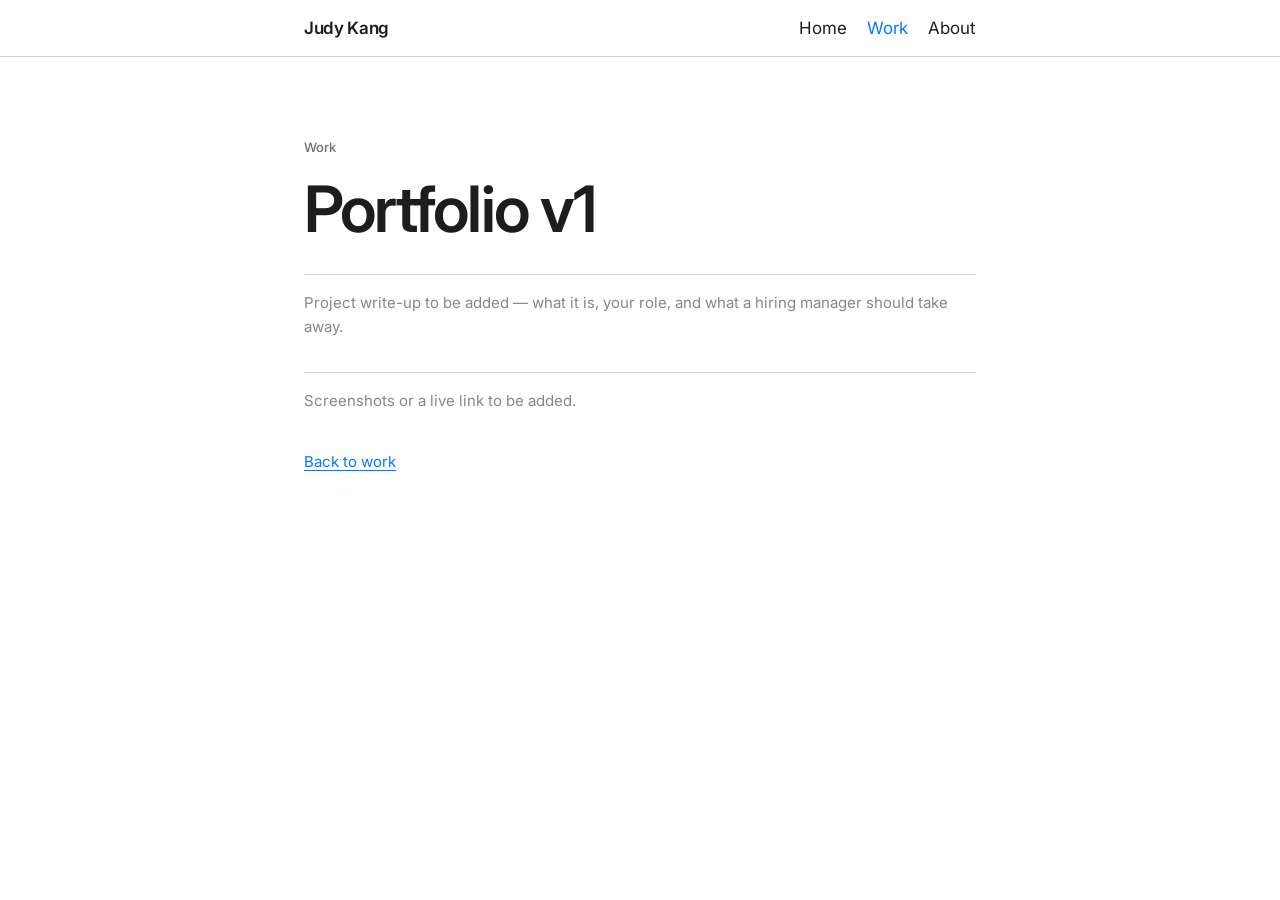
==== projects/portfolio-v1.html @ 1cd57c72 "Replace the desktop chrome with a quiet editorial portfolio Drop windows, dock, and interact.js for " ====
<!DOCTYPE html>
<html lang="en">
<head>
  <meta charset="UTF-8">
  <meta name="viewport" content="width=device-width, initial-scale=1.0">
  <meta name="description" content="Portfolio v1 — a project by Judy Kang. Write-up to be added.">
  <title>Portfolio v1 — Judy Kang</title>
  <link rel="icon" href="data:image/svg+xml,<svg xmlns='http://www.w3.org/2000/svg' viewBox='0 0 100 100'><text y='.82em' font-size='88' font-family='system-ui,sans-serif'>J</text></svg>">
  <link rel="preconnect" href="https://fonts.googleapis.com">
  <link rel="preconnect" href="https://fonts.gstatic.com" crossorigin>
  <link href="https://fonts.googleapis.com/css2?family=Inter:wght@400;500;600&display=swap" rel="stylesheet">
  <link rel="stylesheet" href="../style.css">
</head>
<body>
  <a class="skip-link" href="#main">Skip to content</a>

  <header class="site-header">
    <div class="site-header-inner">
      <a class="site-logo" href="../index.html#home">Judy Kang</a>
      <nav class="site-nav" aria-label="Primary">
        <a href="../index.html#home">Home</a>
        <a href="../index.html#work" aria-current="page">Work</a>
        <a href="../index.html#about">About</a>
      </nav>
    </div>
  </header>

  <main id="main" class="project-page">
    <p class="kicker"><a href="../index.html#work">Work</a></p>
    <h1>Portfolio v1</h1>
    <p class="empty-slot">Project write-up to be added — what it is, your role, and what a hiring manager should take away.</p>
    <p class="empty-slot">Screenshots or a live link to be added.</p>
    <p><a class="back-link" href="../index.html#work">Back to work</a></p>
  </main>
</body>
</html>
---- style.css ----
:root {
  --bg: #ffffff;
  --ink: #1d1d1f;
  --muted: #6e6e73;
  --line: #d2d2d7;
  --accent: #007aff;
  --slot: #86868b;
  --page: 42rem;
  --header-height: 3.5rem;
}

*,
*::before,
*::after {
  box-sizing: border-box;
}

html {
  scroll-behavior: smooth;
  scroll-padding-top: calc(var(--header-height) + 0.75rem);
}

body {
  margin: 0;
  min-height: 100vh;
  color: var(--ink);
  background: var(--bg);
  font-family: Inter, -apple-system, BlinkMacSystemFont, "Segoe UI", system-ui, sans-serif;
  font-size: 1.0625rem;
  line-height: 1.65;
  font-feature-settings: "ss01" 1, "kern" 1;
  -webkit-font-smoothing: antialiased;
}

img {
  max-width: 100%;
  height: auto;
}

a {
  color: var(--accent);
  text-decoration-thickness: 1px;
  text-underline-offset: 0.18em;
}

a:hover {
  text-decoration-thickness: 2px;
}

:focus-visible {
  outline: 2px solid var(--accent);
  outline-offset: 3px;
}

.skip-link {
  position: absolute;
  left: 1rem;
  top: 0;
  z-index: 20;
  padding: 0.5rem 0.75rem;
  background: var(--bg);
  color: var(--ink);
  transform: translateY(-150%);
}

.skip-link:focus {
  transform: translateY(0.75rem);
}

.site-header {
  position: sticky;
  top: 0;
  z-index: 10;
  background: rgba(255, 255, 255, 0.92);
  backdrop-filter: saturate(180%) blur(12px);
  border-bottom: 1px solid var(--line);
}

.site-header-inner,
.section,
.site-footer,
.project-page {
  width: min(var(--page), calc(100% - 2.5rem));
  margin-inline: auto;
}

.site-header-inner {
  display: flex;
  align-items: center;
  justify-content: space-between;
  gap: 1rem;
  min-height: var(--header-height);
}

.site-logo {
  color: var(--ink);
  font-weight: 600;
  letter-spacing: -0.02em;
  text-decoration: none;
}

.site-logo:hover {
  color: var(--accent);
  text-decoration: none;
}

.site-nav {
  display: flex;
  flex-wrap: wrap;
  gap: 0.25rem 1.25rem;
}

.site-nav a {
  color: var(--ink);
  text-decoration: none;
}

.site-nav a:hover,
.site-nav a[aria-current="page"] {
  color: var(--accent);
}

.section {
  padding: 4.5rem 0 0;
}

.section:last-of-type {
  padding-bottom: 4.5rem;
}

.hero {
  padding-top: 5.5rem;
}

.eyebrow {
  margin: 0 0 0.75rem;
  color: var(--muted);
  font-size: 0.8125rem;
  font-weight: 500;
  letter-spacing: 0.06em;
  text-transform: uppercase;
}

h1,
h2,
h3 {
  letter-spacing: -0.03em;
  line-height: 1.15;
}

h1 {
  margin: 0 0 1.25rem;
  font-size: clamp(2.5rem, 6vw, 4rem);
  font-weight: 600;
}

h2 {
  margin: 0 0 0.75rem;
  font-size: clamp(1.5rem, 3vw, 1.85rem);
  font-weight: 600;
}

h3 {
  margin: 0;
  font-size: 1.125rem;
  font-weight: 600;
}

.lede {
  margin: 0 0 2.75rem;
  max-width: 32rem;
  font-size: 1.25rem;
  line-height: 1.5;
}

.facts {
  display: grid;
  gap: 1.15rem 2rem;
  margin: 0;
}

.fact {
  display: grid;
  grid-template-columns: 7.5rem minmax(0, 1fr);
  gap: 1rem;
  padding-top: 1.15rem;
  border-top: 1px solid var(--line);
}

.fact dt {
  margin: 0;
  color: var(--muted);
  font-size: 0.8125rem;
  font-weight: 500;
}

.fact dd {
  margin: 0;
}

.section-intro {
  margin: 0 0 1.75rem;
  color: var(--muted);
}

.project-list {
  list-style: none;
  margin: 0;
  padding: 0;
}

.project-teaser {
  padding: 1.35rem 0;
  border-top: 1px solid var(--line);
}

.project-list li:last-child .project-teaser {
  border-bottom: 1px solid var(--line);
}

.project-teaser h3 a {
  color: var(--ink);
  text-decoration: none;
}

.project-teaser h3 a:hover {
  color: var(--accent);
}

.project-teaser h3 a::after {
  content: " →";
  color: var(--accent);
  font-weight: 500;
}

.empty-slot {
  margin: 0.4rem 0 0;
  color: var(--slot);
  font-size: 0.9375rem;
}

.experience {
  margin-top: 3rem;
}

.experience h3 {
  margin-bottom: 0.65rem;
}

.subhead {
  margin: 2rem 0 1rem;
  color: var(--muted);
  font-size: 0.8125rem;
  font-weight: 500;
  letter-spacing: 0.06em;
  text-transform: uppercase;
}

.faq {
  margin: 0;
}

.faq-item {
  padding: 1.15rem 0;
  border-top: 1px solid var(--line);
}

.faq-item:last-child {
  border-bottom: 1px solid var(--line);
}

.faq-item dt {
  margin: 0 0 0.35rem;
  font-weight: 600;
  letter-spacing: -0.02em;
}

.faq-item dd {
  margin: 0;
  color: var(--ink);
}

.contact-list {
  list-style: none;
  margin: 0;
  padding: 0;
}

.contact-list li {
  display: grid;
  grid-template-columns: 7.5rem minmax(0, 1fr);
  gap: 1rem;
  align-items: baseline;
  padding: 1rem 0;
  border-top: 1px solid var(--line);
}

.contact-list li:last-child {
  border-bottom: 1px solid var(--line);
}

.contact-label {
  color: var(--muted);
  font-size: 0.8125rem;
  font-weight: 500;
}

.contact-value {
  min-width: 0;
  overflow-wrap: anywhere;
}

.contact-value.empty-slot {
  margin: 0;
}

.contact-value .copy-btn {
  margin-left: 0.65rem;
}

.copy-btn {
  padding: 0.15rem 0.5rem;
  border: 1px solid var(--line);
  border-radius: 4px;
  background: var(--bg);
  color: var(--ink);
  font: inherit;
  font-size: 0.75rem;
  font-weight: 500;
  cursor: pointer;
}

.copy-btn:hover,
.copy-btn.copied {
  border-color: var(--accent);
  color: var(--accent);
}

.copy-status {
  min-height: 1.5em;
  margin: 0.75rem 0 0;
  color: var(--muted);
  font-size: 0.875rem;
}

.site-footer {
  padding: 2rem 0 3rem;
  color: var(--muted);
  font-size: 0.875rem;
}

.site-footer p {
  margin: 0;
  padding-top: 1.5rem;
  border-top: 1px solid var(--line);
}

.project-page {
  padding: 5rem 0 5rem;
}

.kicker {
  margin: 0 0 0.85rem;
  color: var(--muted);
  font-size: 0.8125rem;
  font-weight: 500;
}

.kicker a {
  color: inherit;
  text-decoration: none;
}

.kicker a:hover {
  color: var(--accent);
}

.project-page h1 {
  margin-bottom: 1.75rem;
}

.project-page .empty-slot {
  margin: 0 0 1rem;
  padding: 1rem 0;
  border-top: 1px solid var(--line);
}

.project-page .empty-slot:last-of-type {
  border-bottom: 1px solid var(--line);
  margin-bottom: 2rem;
}

.back-link {
  font-size: 0.9375rem;
}

@media (max-width: 640px) {
  .site-header-inner,
  .section,
  .site-footer,
  .project-page {
    width: min(var(--page), calc(100% - 2rem));
  }

  .hero {
    padding-top: 3.5rem;
  }

  .section {
    padding-top: 3.25rem;
  }

  .section:last-of-type,
  .project-page {
    padding-bottom: 3.25rem;
  }

  .fact,
  .contact-list li {
    grid-template-columns: 1fr;
    gap: 0.25rem;
  }

  .lede {
    font-size: 1.125rem;
  }
}

@media (prefers-reduced-motion: reduce) {
  html {
    scroll-behavior: auto;
  }
}
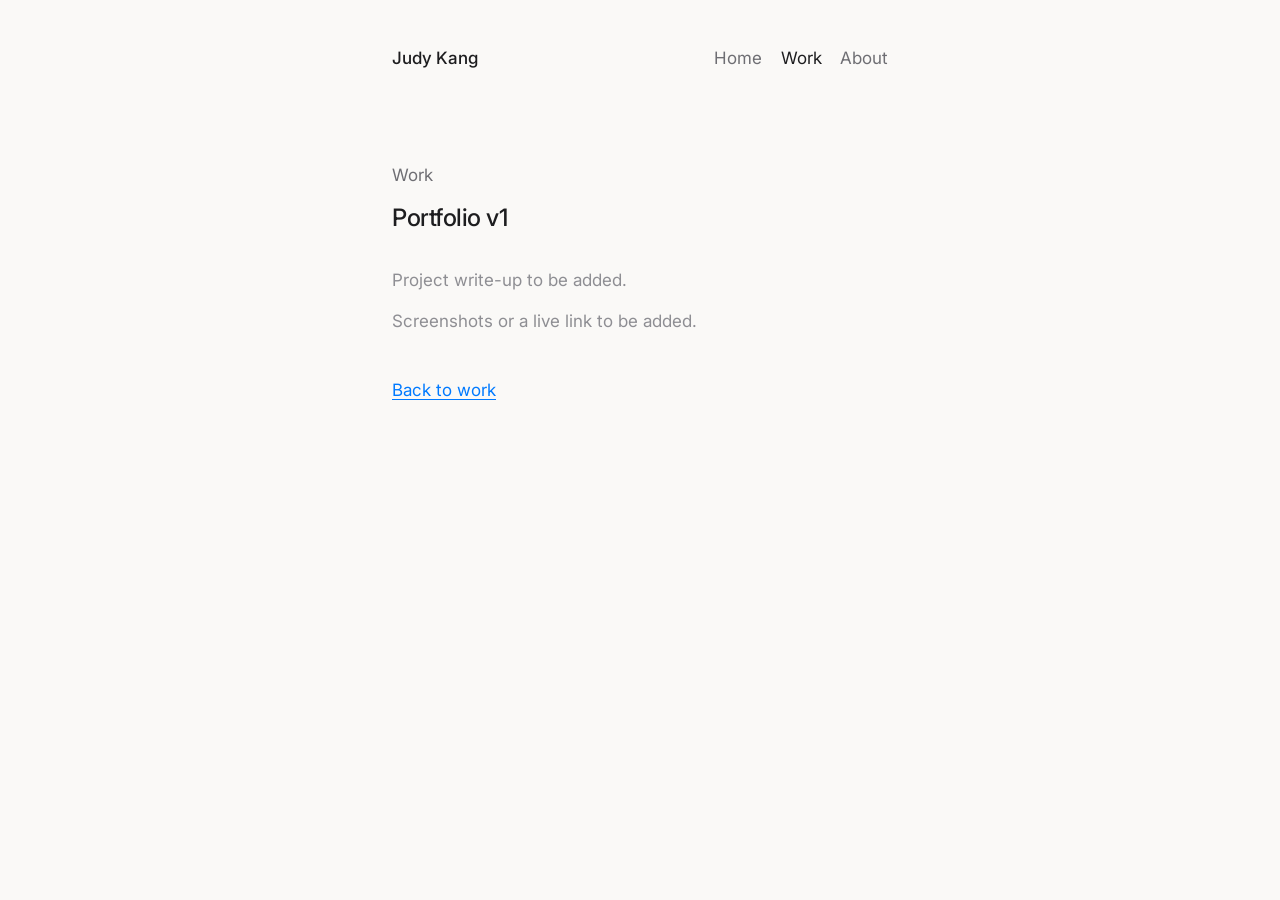
==== commit 9cc118e5: "Loosen the editorial page toward a quieter list More air, lighter type, no boxed fact table. Work is" ====
--- a/projects/portfolio-v1.html
+++ b/projects/portfolio-v1.html
@@ -8,29 +8,27 @@
   <link rel="icon" href="data:image/svg+xml,<svg xmlns='http://www.w3.org/2000/svg' viewBox='0 0 100 100'><text y='.82em' font-size='88' font-family='system-ui,sans-serif'>J</text></svg>">
   <link rel="preconnect" href="https://fonts.googleapis.com">
   <link rel="preconnect" href="https://fonts.gstatic.com" crossorigin>
-  <link href="https://fonts.googleapis.com/css2?family=Inter:wght@400;500;600&display=swap" rel="stylesheet">
+  <link href="https://fonts.googleapis.com/css2?family=Inter:wght@400;500&display=swap" rel="stylesheet">
   <link rel="stylesheet" href="../style.css">
 </head>
 <body>
   <a class="skip-link" href="#main">Skip to content</a>
 
   <header class="site-header">
-    <div class="site-header-inner">
-      <a class="site-logo" href="../index.html#home">Judy Kang</a>
-      <nav class="site-nav" aria-label="Primary">
-        <a href="../index.html#home">Home</a>
-        <a href="../index.html#work" aria-current="page">Work</a>
-        <a href="../index.html#about">About</a>
-      </nav>
-    </div>
+    <a class="site-logo" href="../index.html#home">Judy Kang</a>
+    <nav class="site-nav" aria-label="Primary">
+      <a href="../index.html#home">Home</a>
+      <a href="../index.html#work" aria-current="page">Work</a>
+      <a href="../index.html#about">About</a>
+    </nav>
   </header>
 
   <main id="main" class="project-page">
     <p class="kicker"><a href="../index.html#work">Work</a></p>
     <h1>Portfolio v1</h1>
-    <p class="empty-slot">Project write-up to be added — what it is, your role, and what a hiring manager should take away.</p>
+    <p class="empty-slot">Project write-up to be added.</p>
     <p class="empty-slot">Screenshots or a live link to be added.</p>
-    <p><a class="back-link" href="../index.html#work">Back to work</a></p>
+    <a class="back-link" href="../index.html#work">Back to work</a>
   </main>
 </body>
 </html>
--- a/style.css
+++ b/style.css
@@ -1,12 +1,10 @@
 :root {
-  --bg: #ffffff;
+  --bg: #faf9f7;
   --ink: #1d1d1f;
   --muted: #6e6e73;
-  --line: #d2d2d7;
   --accent: #007aff;
-  --slot: #86868b;
-  --page: 42rem;
-  --header-height: 3.5rem;
+  --slot: #8e8e93;
+  --page: 34rem;
 }
 
 *,
@@ -17,30 +15,26 @@
 
 html {
   scroll-behavior: smooth;
-  scroll-padding-top: calc(var(--header-height) + 0.75rem);
+  scroll-padding-top: 1.5rem;
 }
 
 body {
-  margin: 0;
-  min-height: 100vh;
+  margin: 0 auto;
+  max-width: var(--page);
+  padding: 2.75rem 1.5rem 6rem;
   color: var(--ink);
   background: var(--bg);
   font-family: Inter, -apple-system, BlinkMacSystemFont, "Segoe UI", system-ui, sans-serif;
   font-size: 1.0625rem;
-  line-height: 1.65;
-  font-feature-settings: "ss01" 1, "kern" 1;
+  font-weight: 400;
+  line-height: 1.7;
   -webkit-font-smoothing: antialiased;
 }
 
-img {
-  max-width: 100%;
-  height: auto;
-}
-
 a {
   color: var(--accent);
   text-decoration-thickness: 1px;
-  text-underline-offset: 0.18em;
+  text-underline-offset: 0.16em;
 }
 
 a:hover {
@@ -57,10 +51,10 @@
   left: 1rem;
   top: 0;
   z-index: 20;
-  padding: 0.5rem 0.75rem;
+  padding: 0.4rem 0.65rem;
   background: var(--bg);
   color: var(--ink);
-  transform: translateY(-150%);
+  transform: translateY(-160%);
 }
 
 .skip-link:focus {
@@ -68,361 +62,185 @@
 }
 
 .site-header {
-  position: sticky;
-  top: 0;
-  z-index: 10;
-  background: rgba(255, 255, 255, 0.92);
-  backdrop-filter: saturate(180%) blur(12px);
-  border-bottom: 1px solid var(--line);
-}
-
-.site-header-inner,
-.section,
-.site-footer,
-.project-page {
-  width: min(var(--page), calc(100% - 2.5rem));
-  margin-inline: auto;
-}
-
-.site-header-inner {
   display: flex;
-  align-items: center;
+  align-items: baseline;
   justify-content: space-between;
-  gap: 1rem;
-  min-height: var(--header-height);
+  gap: 1.25rem 2rem;
+  margin-bottom: 5.5rem;
 }
 
 .site-logo {
   color: var(--ink);
-  font-weight: 600;
-  letter-spacing: -0.02em;
+  font-weight: 500;
   text-decoration: none;
 }
 
 .site-logo:hover {
   color: var(--accent);
-  text-decoration: none;
 }
 
 .site-nav {
   display: flex;
   flex-wrap: wrap;
-  gap: 0.25rem 1.25rem;
+  gap: 0.15rem 1.15rem;
 }
 
 .site-nav a {
-  color: var(--ink);
+  color: var(--muted);
   text-decoration: none;
 }
 
 .site-nav a:hover,
 .site-nav a[aria-current="page"] {
-  color: var(--accent);
-}
-
-.section {
-  padding: 4.5rem 0 0;
-}
-
-.section:last-of-type {
-  padding-bottom: 4.5rem;
-}
-
-.hero {
-  padding-top: 5.5rem;
-}
-
-.eyebrow {
-  margin: 0 0 0.75rem;
-  color: var(--muted);
-  font-size: 0.8125rem;
+  color: var(--ink);
+}
+
+.section + .section {
+  margin-top: 5rem;
+}
+
+h1,
+h2 {
+  margin: 0 0 1rem;
+  font-size: 1.125rem;
   font-weight: 500;
-  letter-spacing: 0.06em;
-  text-transform: uppercase;
-}
-
-h1,
-h2,
-h3 {
-  letter-spacing: -0.03em;
-  line-height: 1.15;
+  letter-spacing: -0.02em;
+  line-height: 1.35;
 }
 
 h1 {
-  margin: 0 0 1.25rem;
-  font-size: clamp(2.5rem, 6vw, 4rem);
-  font-weight: 600;
-}
-
-h2 {
-  margin: 0 0 0.75rem;
-  font-size: clamp(1.5rem, 3vw, 1.85rem);
-  font-weight: 600;
-}
-
-h3 {
-  margin: 0;
-  font-size: 1.125rem;
-  font-weight: 600;
+  font-size: 1.5rem;
 }
 
 .lede {
-  margin: 0 0 2.75rem;
-  max-width: 32rem;
-  font-size: 1.25rem;
-  line-height: 1.5;
-}
-
-.facts {
-  display: grid;
-  gap: 1.15rem 2rem;
-  margin: 0;
-}
-
-.fact {
-  display: grid;
-  grid-template-columns: 7.5rem minmax(0, 1fr);
-  gap: 1rem;
-  padding-top: 1.15rem;
-  border-top: 1px solid var(--line);
-}
-
-.fact dt {
-  margin: 0;
-  color: var(--muted);
-  font-size: 0.8125rem;
-  font-weight: 500;
-}
-
-.fact dd {
-  margin: 0;
-}
-
-.section-intro {
-  margin: 0 0 1.75rem;
-  color: var(--muted);
+  margin: 0 0 2rem;
+  max-width: 28rem;
+}
+
+.bio-line {
+  margin: 0 0 0.35rem;
+  color: var(--muted);
+}
+
+.bio-line:last-child {
+  margin-bottom: 0;
 }
 
 .project-list {
   list-style: none;
-  margin: 0;
+  margin: 0 0 1.25rem;
   padding: 0;
 }
 
-.project-teaser {
-  padding: 1.35rem 0;
-  border-top: 1px solid var(--line);
-}
-
-.project-list li:last-child .project-teaser {
-  border-bottom: 1px solid var(--line);
-}
-
-.project-teaser h3 a {
-  color: var(--ink);
-  text-decoration: none;
-}
-
-.project-teaser h3 a:hover {
-  color: var(--accent);
-}
-
-.project-teaser h3 a::after {
-  content: " →";
-  color: var(--accent);
+.project-list li {
+  margin: 0;
+}
+
+.project-list a {
+  display: inline-block;
+  padding: 0.35rem 0;
+  color: var(--ink);
+  text-decoration: none;
+}
+
+.project-list a:hover {
+  color: var(--accent);
+  text-decoration: underline;
+}
+
+.empty-slot {
+  margin: 0;
+  color: var(--slot);
+}
+
+#experience {
+  margin-top: 3.25rem;
+}
+
+.faq {
+  margin: 0;
+}
+
+.faq > div + div {
+  margin-top: 1.75rem;
+}
+
+.faq dt {
+  margin: 0 0 0.35rem;
   font-weight: 500;
 }
 
-.empty-slot {
-  margin: 0.4rem 0 0;
-  color: var(--slot);
-  font-size: 0.9375rem;
-}
-
-.experience {
-  margin-top: 3rem;
-}
-
-.experience h3 {
-  margin-bottom: 0.65rem;
-}
-
-.subhead {
-  margin: 2rem 0 1rem;
-  color: var(--muted);
-  font-size: 0.8125rem;
-  font-weight: 500;
-  letter-spacing: 0.06em;
-  text-transform: uppercase;
-}
-
-.faq {
-  margin: 0;
-}
-
-.faq-item {
-  padding: 1.15rem 0;
-  border-top: 1px solid var(--line);
-}
-
-.faq-item:last-child {
-  border-bottom: 1px solid var(--line);
-}
-
-.faq-item dt {
-  margin: 0 0 0.35rem;
-  font-weight: 600;
-  letter-spacing: -0.02em;
-}
-
-.faq-item dd {
-  margin: 0;
-  color: var(--ink);
-}
-
-.contact-list {
-  list-style: none;
-  margin: 0;
+.faq dd {
+  margin: 0;
+  color: var(--muted);
+}
+
+#contact p {
+  margin: 0 0 0.45rem;
+}
+
+.copy-btn {
+  margin-left: 0.55rem;
   padding: 0;
-}
-
-.contact-list li {
-  display: grid;
-  grid-template-columns: 7.5rem minmax(0, 1fr);
-  gap: 1rem;
-  align-items: baseline;
-  padding: 1rem 0;
-  border-top: 1px solid var(--line);
-}
-
-.contact-list li:last-child {
-  border-bottom: 1px solid var(--line);
-}
-
-.contact-label {
-  color: var(--muted);
-  font-size: 0.8125rem;
-  font-weight: 500;
-}
-
-.contact-value {
-  min-width: 0;
-  overflow-wrap: anywhere;
-}
-
-.contact-value.empty-slot {
-  margin: 0;
-}
-
-.contact-value .copy-btn {
-  margin-left: 0.65rem;
-}
-
-.copy-btn {
-  padding: 0.15rem 0.5rem;
-  border: 1px solid var(--line);
-  border-radius: 4px;
-  background: var(--bg);
-  color: var(--ink);
+  border: 0;
+  background: none;
+  color: var(--muted);
   font: inherit;
-  font-size: 0.75rem;
-  font-weight: 500;
+  font-size: 0.875rem;
   cursor: pointer;
 }
 
 .copy-btn:hover,
 .copy-btn.copied {
-  border-color: var(--accent);
   color: var(--accent);
 }
 
 .copy-status {
-  min-height: 1.5em;
-  margin: 0.75rem 0 0;
-  color: var(--muted);
-  font-size: 0.875rem;
-}
-
-.site-footer {
-  padding: 2rem 0 3rem;
-  color: var(--muted);
-  font-size: 0.875rem;
-}
-
-.site-footer p {
-  margin: 0;
-  padding-top: 1.5rem;
-  border-top: 1px solid var(--line);
-}
-
-.project-page {
-  padding: 5rem 0 5rem;
-}
-
-.kicker {
-  margin: 0 0 0.85rem;
-  color: var(--muted);
-  font-size: 0.8125rem;
-  font-weight: 500;
-}
-
-.kicker a {
+  min-height: 1.4em;
+  margin-top: 0.75rem;
+  color: var(--muted);
+  font-size: 0.9rem;
+}
+
+.project-page .kicker {
+  margin: 0 0 0.75rem;
+  color: var(--muted);
+}
+
+.project-page .kicker a {
   color: inherit;
   text-decoration: none;
 }
 
-.kicker a:hover {
+.project-page .kicker a:hover {
   color: var(--accent);
 }
 
 .project-page h1 {
-  margin-bottom: 1.75rem;
-}
-
-.project-page .empty-slot {
-  margin: 0 0 1rem;
-  padding: 1rem 0;
-  border-top: 1px solid var(--line);
-}
-
-.project-page .empty-slot:last-of-type {
-  border-bottom: 1px solid var(--line);
+  font-size: 1.5rem;
   margin-bottom: 2rem;
 }
 
+.project-page .empty-slot + .empty-slot {
+  margin-top: 0.75rem;
+}
+
 .back-link {
-  font-size: 0.9375rem;
+  display: inline-block;
+  margin-top: 2.5rem;
 }
 
 @media (max-width: 640px) {
-  .site-header-inner,
-  .section,
-  .site-footer,
-  .project-page {
-    width: min(var(--page), calc(100% - 2rem));
-  }
-
-  .hero {
-    padding-top: 3.5rem;
-  }
-
-  .section {
-    padding-top: 3.25rem;
-  }
-
-  .section:last-of-type,
-  .project-page {
-    padding-bottom: 3.25rem;
-  }
-
-  .fact,
-  .contact-list li {
-    grid-template-columns: 1fr;
-    gap: 0.25rem;
-  }
-
-  .lede {
-    font-size: 1.125rem;
+  body {
+    padding: 1.75rem 1.25rem 4.5rem;
+  }
+
+  .site-header {
+    margin-bottom: 3.5rem;
+  }
+
+  .section + .section {
+    margin-top: 3.5rem;
   }
 }
 
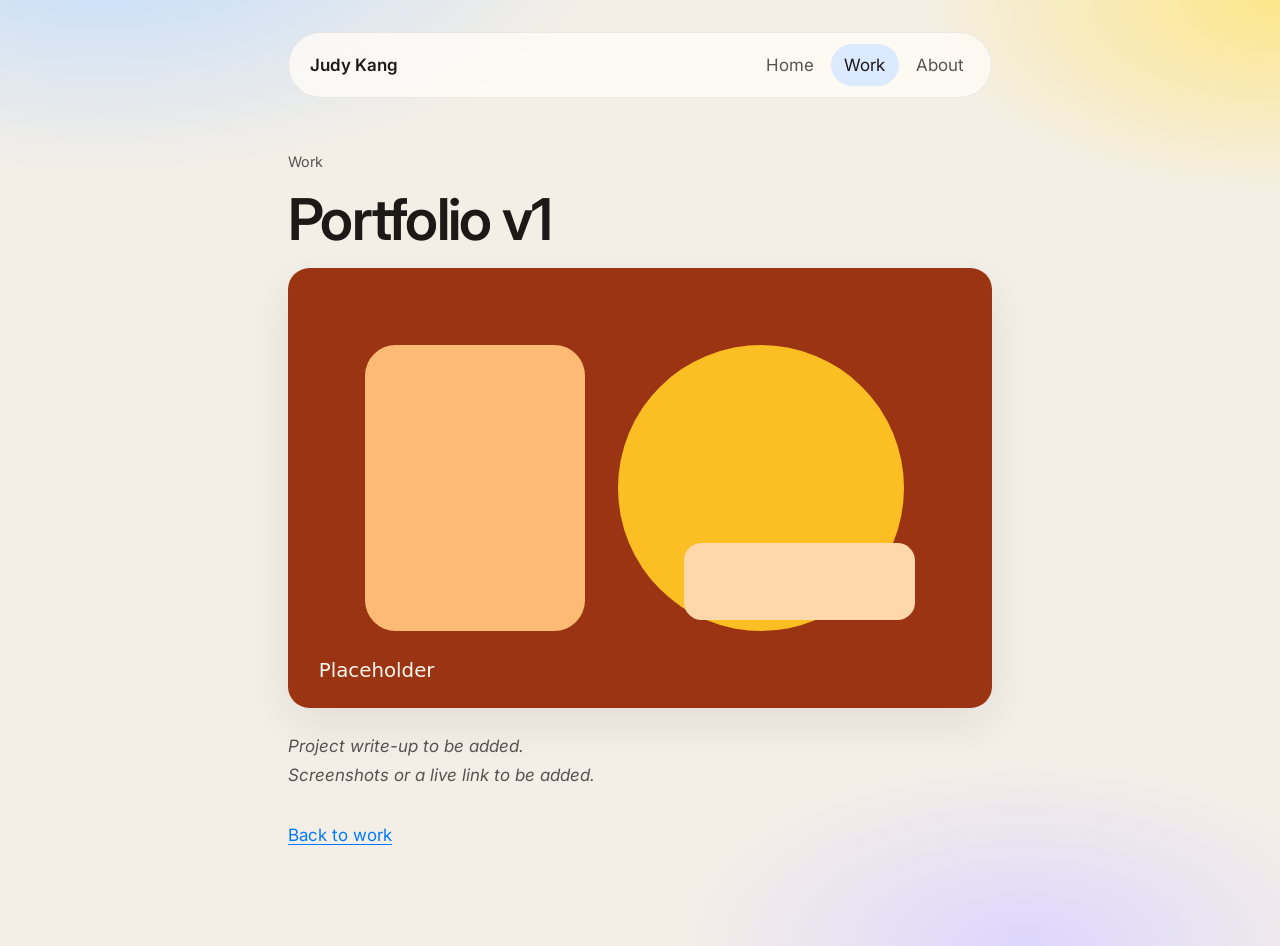
==== commit c310ac26: "Warm the editorial page with color, motion, and local placeholders Add abstract local SVGs (labeled " ====
--- a/projects/portfolio-v1.html
+++ b/projects/portfolio-v1.html
@@ -8,27 +8,32 @@
   <link rel="icon" href="data:image/svg+xml,<svg xmlns='http://www.w3.org/2000/svg' viewBox='0 0 100 100'><text y='.82em' font-size='88' font-family='system-ui,sans-serif'>J</text></svg>">
   <link rel="preconnect" href="https://fonts.googleapis.com">
   <link rel="preconnect" href="https://fonts.gstatic.com" crossorigin>
-  <link href="https://fonts.googleapis.com/css2?family=Inter:wght@400;500&display=swap" rel="stylesheet">
+  <link href="https://fonts.googleapis.com/css2?family=Inter:wght@400;500;600&display=swap" rel="stylesheet">
   <link rel="stylesheet" href="../style.css">
 </head>
 <body>
   <a class="skip-link" href="#main">Skip to content</a>
+  <div class="page-shell">
+    <header class="site-header">
+      <a class="site-logo" href="../index.html#home">Judy Kang</a>
+      <nav class="site-nav" aria-label="Primary">
+        <a href="../index.html#home">Home</a>
+        <a href="../index.html#work" aria-current="page">Work</a>
+        <a href="../index.html#about">About</a>
+      </nav>
+    </header>
 
-  <header class="site-header">
-    <a class="site-logo" href="../index.html#home">Judy Kang</a>
-    <nav class="site-nav" aria-label="Primary">
-      <a href="../index.html#home">Home</a>
-      <a href="../index.html#work" aria-current="page">Work</a>
-      <a href="../index.html#about">About</a>
-    </nav>
-  </header>
-
-  <main id="main" class="project-page">
-    <p class="kicker"><a href="../index.html#work">Work</a></p>
-    <h1>Portfolio v1</h1>
-    <p class="empty-slot">Project write-up to be added.</p>
-    <p class="empty-slot">Screenshots or a live link to be added.</p>
-    <a class="back-link" href="../index.html#work">Back to work</a>
-  </main>
+    <main id="main" class="project-page">
+      <p class="kicker"><a href="../index.html#work">Work</a></p>
+      <h1>Portfolio v1</h1>
+      <figure class="project-hero">
+        <img src="../images/placeholder-portfolio.svg" alt="Placeholder for Portfolio v1" width="640" height="400">
+      </figure>
+      <p class="empty-slot">Project write-up to be added.</p>
+      <p class="empty-slot">Screenshots or a live link to be added.</p>
+      <a class="back-link" href="../index.html#work">Back to work</a>
+    </main>
+  </div>
+  <script src="../script.js"></script>
 </body>
 </html>
--- a/style.css
+++ b/style.css
@@ -1,10 +1,16 @@
 :root {
-  --bg: #faf9f7;
-  --ink: #1d1d1f;
-  --muted: #6e6e73;
+  --bg: #f4efe6;
+  --paper: #fffdf8;
+  --ink: #1c1917;
+  --muted: #57534e;
   --accent: #007aff;
-  --slot: #8e8e93;
-  --page: 34rem;
+  --slot: #57534e;
+  --line: rgba(28, 25, 23, 0.08);
+  --page: 44rem;
+  --blue: #dbeafe;
+  --gold: #fde68a;
+  --lilac: #ede9fe;
+  --peach: #ffedd5;
 }
 
 *,
@@ -19,16 +25,25 @@
 }
 
 body {
-  margin: 0 auto;
-  max-width: var(--page);
-  padding: 2.75rem 1.5rem 6rem;
-  color: var(--ink);
-  background: var(--bg);
+  margin: 0;
+  min-height: 100vh;
+  color: var(--ink);
+  background:
+    radial-gradient(ellipse 70% 46% at 8% -8%, #bfdbfe 0%, transparent 58%),
+    radial-gradient(ellipse 55% 40% at 100% 0%, #fde68a 0%, transparent 52%),
+    radial-gradient(ellipse 50% 36% at 80% 100%, #ddd6fe 0%, transparent 55%),
+    var(--bg);
   font-family: Inter, -apple-system, BlinkMacSystemFont, "Segoe UI", system-ui, sans-serif;
   font-size: 1.0625rem;
   font-weight: 400;
   line-height: 1.7;
   -webkit-font-smoothing: antialiased;
+}
+
+.page-shell {
+  width: min(var(--page), calc(100% - 2.5rem));
+  margin: 0 auto;
+  padding: 2rem 0 6rem;
 }
 
 a {
@@ -52,7 +67,7 @@
   top: 0;
   z-index: 20;
   padding: 0.4rem 0.65rem;
-  background: var(--bg);
+  background: var(--paper);
   color: var(--ink);
   transform: translateY(-160%);
 }
@@ -63,15 +78,21 @@
 
 .site-header {
   display: flex;
-  align-items: baseline;
+  align-items: center;
   justify-content: space-between;
-  gap: 1.25rem 2rem;
-  margin-bottom: 5.5rem;
+  gap: 1rem 1.5rem;
+  margin-bottom: 3.25rem;
+  padding: 0.7rem 0.85rem;
+  border: 1px solid var(--line);
+  border-radius: 999px;
+  background: rgba(255, 253, 248, 0.78);
+  backdrop-filter: blur(16px);
 }
 
 .site-logo {
-  color: var(--ink);
-  font-weight: 500;
+  padding-left: 0.45rem;
+  color: var(--ink);
+  font-weight: 600;
   text-decoration: none;
 }
 
@@ -82,92 +103,195 @@
 .site-nav {
   display: flex;
   flex-wrap: wrap;
-  gap: 0.15rem 1.15rem;
+  gap: 0.2rem;
 }
 
 .site-nav a {
+  padding: 0.4rem 0.85rem;
+  border-radius: 999px;
   color: var(--muted);
   text-decoration: none;
 }
 
 .site-nav a:hover,
 .site-nav a[aria-current="page"] {
+  background: var(--blue);
   color: var(--ink);
 }
 
 .section + .section {
-  margin-top: 5rem;
+  margin-top: 3.75rem;
 }
 
 h1,
 h2 {
-  margin: 0 0 1rem;
-  font-size: 1.125rem;
-  font-weight: 500;
-  letter-spacing: -0.02em;
-  line-height: 1.35;
+  margin: 0 0 0.85rem;
+  font-size: 1.2rem;
+  font-weight: 600;
+  letter-spacing: -0.03em;
+  line-height: 1.2;
 }
 
 h1 {
-  font-size: 1.5rem;
+  font-size: clamp(2.4rem, 7vw, 3.6rem);
+}
+
+.hero {
+  padding: 2.4rem 2rem 2.2rem;
+  border-radius: 1.75rem;
+  background:
+    linear-gradient(180deg, rgba(255, 253, 248, 0.4), rgba(255, 253, 248, 0.9)),
+    var(--paper);
+  box-shadow: 0 20px 50px rgba(28, 25, 23, 0.06);
+}
+
+.eyebrow {
+  margin: 0 0 0.7rem;
+  color: var(--accent);
+  font-size: 0.82rem;
+  font-weight: 600;
+  letter-spacing: 0.08em;
+  text-transform: uppercase;
 }
 
 .lede {
-  margin: 0 0 2rem;
-  max-width: 28rem;
+  margin: 0 0 1.5rem;
+  max-width: 32rem;
+  font-size: 1.2rem;
+}
+
+.chips {
+  display: flex;
+  flex-wrap: wrap;
+  gap: 0.5rem;
+  margin: 0 0 1.15rem;
+  padding: 0;
+  list-style: none;
+}
+
+.chips li {
+  padding: 0.35rem 0.75rem;
+  border-radius: 999px;
+  background: var(--lilac);
+  color: var(--ink);
+  font-size: 0.9rem;
+}
+
+.chips li:nth-child(2) {
+  background: var(--blue);
+}
+
+.chips li:nth-child(3) {
+  background: var(--gold);
+}
+
+.chips li:nth-child(4) {
+  background: var(--peach);
 }
 
 .bio-line {
-  margin: 0 0 0.35rem;
+  margin: 0;
   color: var(--muted);
-}
-
-.bio-line:last-child {
-  margin-bottom: 0;
 }
 
 .project-list {
   list-style: none;
-  margin: 0 0 1.25rem;
+  display: grid;
+  gap: 0.9rem;
+  margin: 0 0 1.75rem;
   padding: 0;
 }
 
-.project-list li {
-  margin: 0;
-}
-
-.project-list a {
-  display: inline-block;
-  padding: 0.35rem 0;
-  color: var(--ink);
+.project-row {
+  display: grid;
+  grid-template-columns: 8.5rem minmax(0, 1fr);
+  gap: 1.1rem;
+  align-items: center;
+  padding: 0.75rem;
+  border-radius: 1.25rem;
+  background: var(--paper);
+  box-shadow: 0 1px 0 var(--line);
   text-decoration: none;
-}
-
-.project-list a:hover {
-  color: var(--accent);
-  text-decoration: underline;
+  color: inherit;
+}
+
+.project-row img {
+  display: block;
+  width: 100%;
+  height: auto;
+  aspect-ratio: 8 / 5;
+  object-fit: cover;
+  border-radius: 0.85rem;
+  overflow: hidden;
+}
+
+.project-row strong {
+  display: block;
+  font-size: 1.1rem;
+  font-weight: 600;
+  letter-spacing: -0.02em;
+}
+
+.project-row .empty-slot {
+  display: block;
+  margin-top: 0.2rem;
+}
+
+.project-row:hover {
+  text-decoration: none;
 }
 
 .empty-slot {
   margin: 0;
   color: var(--slot);
-}
-
-#experience {
-  margin-top: 3.25rem;
+  font-style: italic;
+  font-weight: 400;
+}
+
+.panel {
+  padding: 1.35rem 1.4rem 1.45rem;
+  border-radius: 1.25rem;
+}
+
+.panel h2 {
+  margin-bottom: 0.45rem;
+}
+
+.panel-amber {
+  background: var(--peach);
+}
+
+.panel-blue {
+  background: var(--blue);
+}
+
+.panel-blue a {
+  color: #005bcc;
 }
 
 .faq {
+  display: grid;
+  gap: 0.75rem;
   margin: 0;
 }
 
-.faq > div + div {
-  margin-top: 1.75rem;
+.faq > div {
+  padding: 1.05rem 1.15rem;
+  border-radius: 1.1rem;
+  background: var(--paper);
+}
+
+.faq > div:nth-child(odd) {
+  background: #fff7ed;
+}
+
+.faq > div:nth-child(even) {
+  background: #eef2ff;
 }
 
 .faq dt {
-  margin: 0 0 0.35rem;
-  font-weight: 500;
+  margin: 0 0 0.3rem;
+  font-weight: 600;
 }
 
 .faq dd {
@@ -176,35 +300,38 @@
 }
 
 #contact p {
-  margin: 0 0 0.45rem;
+  margin: 0 0 0.4rem;
 }
 
 .copy-btn {
   margin-left: 0.55rem;
-  padding: 0;
+  padding: 0.15rem 0.6rem;
   border: 0;
-  background: none;
-  color: var(--muted);
+  border-radius: 999px;
+  background: #fff;
+  color: var(--ink);
   font: inherit;
-  font-size: 0.875rem;
+  font-size: 0.8rem;
+  font-weight: 500;
   cursor: pointer;
 }
 
 .copy-btn:hover,
 .copy-btn.copied {
-  color: var(--accent);
+  background: var(--gold);
 }
 
 .copy-status {
   min-height: 1.4em;
-  margin-top: 0.75rem;
+  margin-top: 0.65rem;
   color: var(--muted);
   font-size: 0.9rem;
 }
 
 .project-page .kicker {
-  margin: 0 0 0.75rem;
+  margin: 0 0 0.65rem;
   color: var(--muted);
+  font-size: 0.9rem;
 }
 
 .project-page .kicker a {
@@ -216,31 +343,98 @@
   color: var(--accent);
 }
 
-.project-page h1 {
-  font-size: 1.5rem;
-  margin-bottom: 2rem;
-}
-
-.project-page .empty-slot + .empty-slot {
-  margin-top: 0.75rem;
+.project-hero {
+  overflow: hidden;
+  margin: 0 0 1.5rem;
+  border-radius: 1.35rem;
+  box-shadow: 0 16px 40px rgba(28, 25, 23, 0.08);
+}
+
+.project-hero img {
+  display: block;
+  width: 100%;
+  height: auto;
 }
 
 .back-link {
   display: inline-block;
-  margin-top: 2.5rem;
+  margin-top: 2rem;
 }
 
 @media (max-width: 640px) {
-  body {
-    padding: 1.75rem 1.25rem 4.5rem;
+  .page-shell {
+    width: min(var(--page), calc(100% - 1.5rem));
+    padding-top: 1.15rem;
   }
 
   .site-header {
-    margin-bottom: 3.5rem;
+    padding: 0.55rem 0.6rem;
+    margin-bottom: 1.75rem;
+  }
+
+  .hero {
+    padding: 1.5rem 1.15rem 1.4rem;
+  }
+
+  .project-row {
+    grid-template-columns: 1fr;
   }
 
   .section + .section {
-    margin-top: 3.5rem;
+    margin-top: 2.5rem;
+  }
+}
+
+@media (prefers-reduced-motion: no-preference) {
+  @view-transition {
+    navigation: auto;
+  }
+
+  ::view-transition-old(root) {
+    animation: fade-out 180ms ease both;
+  }
+
+  ::view-transition-new(root) {
+    animation: fade-in 280ms ease both;
+  }
+
+  body.page-enter .hero,
+  body.page-enter .section,
+  body.page-enter .project-page {
+    animation: rise 0.65s ease both;
+  }
+
+  body.page-enter #work {
+    animation-delay: 0.08s;
+  }
+
+  body.page-enter #about {
+    animation-delay: 0.14s;
+  }
+
+  body.page-enter #contact {
+    animation-delay: 0.2s;
+  }
+
+  body.page-leave {
+    animation: fade-out 160ms ease forwards;
+  }
+
+  .project-row {
+    transition: transform 0.28s ease, box-shadow 0.28s ease;
+  }
+
+  .project-row:hover {
+    transform: translateY(-4px);
+    box-shadow: 0 16px 32px rgba(28, 25, 23, 0.1);
+  }
+
+  .project-row img {
+    transition: transform 0.45s ease;
+  }
+
+  .project-row:hover img {
+    transform: scale(1.04);
   }
 }
 
@@ -248,4 +442,43 @@
   html {
     scroll-behavior: auto;
   }
-}
+
+  *,
+  *::before,
+  *::after {
+    animation: none !important;
+    transition: none !important;
+  }
+}
+
+@keyframes rise {
+  from {
+    opacity: 0;
+    transform: translateY(16px);
+  }
+
+  to {
+    opacity: 1;
+    transform: none;
+  }
+}
+
+@keyframes fade-in {
+  from {
+    opacity: 0;
+  }
+
+  to {
+    opacity: 1;
+  }
+}
+
+@keyframes fade-out {
+  from {
+    opacity: 1;
+  }
+
+  to {
+    opacity: 0;
+  }
+}
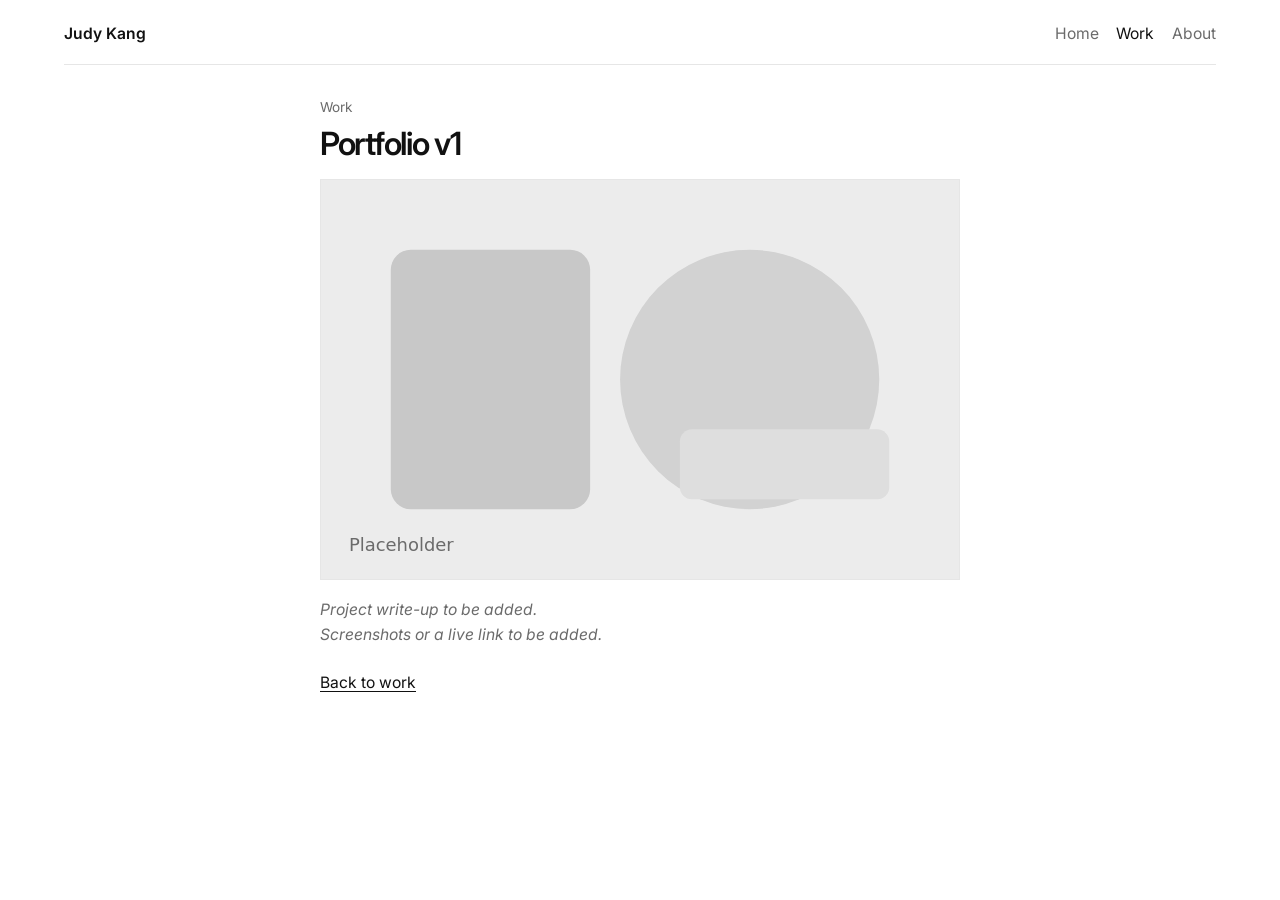
==== commit dd61e6b6: "Restyle the editorial page as a grey dashboard Use a two-column layout and a white/grey palette clos" ====
--- a/projects/portfolio-v1.html
+++ b/projects/portfolio-v1.html
@@ -13,27 +13,24 @@
 </head>
 <body>
   <a class="skip-link" href="#main">Skip to content</a>
-  <div class="page-shell">
-    <header class="site-header">
-      <a class="site-logo" href="../index.html#home">Judy Kang</a>
-      <nav class="site-nav" aria-label="Primary">
-        <a href="../index.html#home">Home</a>
-        <a href="../index.html#work" aria-current="page">Work</a>
-        <a href="../index.html#about">About</a>
-      </nav>
-    </header>
-
-    <main id="main" class="project-page">
-      <p class="kicker"><a href="../index.html#work">Work</a></p>
-      <h1>Portfolio v1</h1>
-      <figure class="project-hero">
-        <img src="../images/placeholder-portfolio.svg" alt="Placeholder for Portfolio v1" width="640" height="400">
-      </figure>
-      <p class="empty-slot">Project write-up to be added.</p>
-      <p class="empty-slot">Screenshots or a live link to be added.</p>
-      <a class="back-link" href="../index.html#work">Back to work</a>
-    </main>
-  </div>
+  <header class="site-header">
+    <a class="site-logo" href="../index.html#home">Judy Kang</a>
+    <nav class="site-nav" aria-label="Primary">
+      <a href="../index.html#home">Home</a>
+      <a href="../index.html#work" aria-current="page">Work</a>
+      <a href="../index.html#about">About</a>
+    </nav>
+  </header>
+  <main id="main" class="project-page">
+    <p class="kicker"><a href="../index.html#work">Work</a></p>
+    <h1>Portfolio v1</h1>
+    <figure class="project-hero">
+      <img src="../images/placeholder-portfolio.svg" alt="Placeholder for Portfolio v1" width="640" height="400">
+    </figure>
+    <p class="empty-slot">Project write-up to be added.</p>
+    <p class="empty-slot">Screenshots or a live link to be added.</p>
+    <a class="back-link" href="../index.html#work">Back to work</a>
+  </main>
   <script src="../script.js"></script>
 </body>
 </html>
--- a/style.css
+++ b/style.css
@@ -1,16 +1,10 @@
 :root {
-  --bg: #f4efe6;
-  --paper: #fffdf8;
-  --ink: #1c1917;
-  --muted: #57534e;
-  --accent: #007aff;
-  --slot: #57534e;
-  --line: rgba(28, 25, 23, 0.08);
-  --page: 44rem;
-  --blue: #dbeafe;
-  --gold: #fde68a;
-  --lilac: #ede9fe;
-  --peach: #ffedd5;
+  --bg: #ffffff;
+  --ink: #111111;
+  --muted: #6b6b6b;
+  --line: #e6e6e6;
+  --soft: #f5f5f5;
+  --slot: #6b6b6b;
 }
 
 *,
@@ -21,43 +15,32 @@
 
 html {
   scroll-behavior: smooth;
-  scroll-padding-top: 1.5rem;
+  scroll-padding-top: 1.25rem;
 }
 
 body {
   margin: 0;
   min-height: 100vh;
   color: var(--ink);
-  background:
-    radial-gradient(ellipse 70% 46% at 8% -8%, #bfdbfe 0%, transparent 58%),
-    radial-gradient(ellipse 55% 40% at 100% 0%, #fde68a 0%, transparent 52%),
-    radial-gradient(ellipse 50% 36% at 80% 100%, #ddd6fe 0%, transparent 55%),
-    var(--bg);
+  background: var(--bg);
   font-family: Inter, -apple-system, BlinkMacSystemFont, "Segoe UI", system-ui, sans-serif;
-  font-size: 1.0625rem;
-  font-weight: 400;
-  line-height: 1.7;
+  font-size: 0.98rem;
+  line-height: 1.55;
   -webkit-font-smoothing: antialiased;
 }
 
-.page-shell {
-  width: min(var(--page), calc(100% - 2.5rem));
-  margin: 0 auto;
-  padding: 2rem 0 6rem;
-}
-
 a {
-  color: var(--accent);
+  color: var(--ink);
   text-decoration-thickness: 1px;
   text-underline-offset: 0.16em;
 }
 
 a:hover {
-  text-decoration-thickness: 2px;
+  color: var(--muted);
 }
 
 :focus-visible {
-  outline: 2px solid var(--accent);
+  outline: 2px solid var(--ink);
   outline-offset: 3px;
 }
 
@@ -67,7 +50,7 @@
   top: 0;
   z-index: 20;
   padding: 0.4rem 0.65rem;
-  background: var(--paper);
+  background: var(--bg);
   color: var(--ink);
   transform: translateY(-160%);
 }
@@ -78,167 +61,144 @@
 
 .site-header {
   display: flex;
-  align-items: center;
+  align-items: baseline;
   justify-content: space-between;
-  gap: 1rem 1.5rem;
-  margin-bottom: 3.25rem;
-  padding: 0.7rem 0.85rem;
-  border: 1px solid var(--line);
-  border-radius: 999px;
-  background: rgba(255, 253, 248, 0.78);
-  backdrop-filter: blur(16px);
+  gap: 1rem;
+  width: min(72rem, calc(100% - 3rem));
+  margin: 0 auto;
+  padding: 1.35rem 0 1.1rem;
+  border-bottom: 1px solid var(--line);
 }
 
 .site-logo {
-  padding-left: 0.45rem;
-  color: var(--ink);
   font-weight: 600;
   text-decoration: none;
-}
-
-.site-logo:hover {
-  color: var(--accent);
 }
 
 .site-nav {
   display: flex;
   flex-wrap: wrap;
-  gap: 0.2rem;
+  gap: 1.1rem;
 }
 
 .site-nav a {
-  padding: 0.4rem 0.85rem;
-  border-radius: 999px;
   color: var(--muted);
   text-decoration: none;
 }
 
 .site-nav a:hover,
 .site-nav a[aria-current="page"] {
-  background: var(--blue);
-  color: var(--ink);
-}
-
-.section + .section {
-  margin-top: 3.75rem;
-}
+  color: var(--ink);
+}
+
+.dash {
+  width: min(72rem, calc(100% - 3rem));
+  margin: 0 auto;
+  padding: 1.75rem 0 3.5rem;
+  display: grid;
+  grid-template-columns: minmax(16rem, 0.9fr) minmax(0, 1.4fr);
+  grid-template-areas:
+    "intro work"
+    "experience work"
+    "about about"
+    "contact contact";
+  gap: 1.75rem 2.5rem;
+  align-items: start;
+}
+
+.dash-intro { grid-area: intro; }
+.dash-work { grid-area: work; }
+.dash-slot { grid-area: experience; }
+.dash-about { grid-area: about; }
+.dash-contact { grid-area: contact; }
 
 h1,
 h2 {
-  margin: 0 0 0.85rem;
-  font-size: 1.2rem;
+  margin: 0 0 0.65rem;
+  font-size: 0.78rem;
   font-weight: 600;
-  letter-spacing: -0.03em;
-  line-height: 1.2;
+  letter-spacing: 0.06em;
+  text-transform: uppercase;
+  color: var(--muted);
 }
 
 h1 {
-  font-size: clamp(2.4rem, 7vw, 3.6rem);
-}
-
-.hero {
-  padding: 2.4rem 2rem 2.2rem;
-  border-radius: 1.75rem;
-  background:
-    linear-gradient(180deg, rgba(255, 253, 248, 0.4), rgba(255, 253, 248, 0.9)),
-    var(--paper);
-  box-shadow: 0 20px 50px rgba(28, 25, 23, 0.06);
-}
-
-.eyebrow {
-  margin: 0 0 0.7rem;
-  color: var(--accent);
-  font-size: 0.82rem;
-  font-weight: 600;
-  letter-spacing: 0.08em;
-  text-transform: uppercase;
+  font-size: 2rem;
+  letter-spacing: -0.04em;
+  text-transform: none;
+  color: var(--ink);
+  line-height: 1.1;
+  margin-bottom: 0.7rem;
 }
 
 .lede {
-  margin: 0 0 1.5rem;
-  max-width: 32rem;
-  font-size: 1.2rem;
-}
-
-.chips {
-  display: flex;
-  flex-wrap: wrap;
-  gap: 0.5rem;
-  margin: 0 0 1.15rem;
+  margin: 0 0 1.25rem;
+  color: var(--ink);
+}
+
+.facts {
+  margin: 0;
+  display: grid;
+  gap: 0.7rem 0;
+}
+
+.facts > div {
+  display: grid;
+  grid-template-columns: 6.5rem minmax(0, 1fr);
+  gap: 0.75rem;
+  padding-top: 0.7rem;
+  border-top: 1px solid var(--line);
+}
+
+.facts dt {
+  margin: 0;
+  color: var(--muted);
+  font-size: 0.78rem;
+}
+
+.facts dd {
+  margin: 0;
+}
+
+.project-grid {
+  list-style: none;
+  margin: 0;
   padding: 0;
-  list-style: none;
-}
-
-.chips li {
-  padding: 0.35rem 0.75rem;
-  border-radius: 999px;
-  background: var(--lilac);
-  color: var(--ink);
-  font-size: 0.9rem;
-}
-
-.chips li:nth-child(2) {
-  background: var(--blue);
-}
-
-.chips li:nth-child(3) {
-  background: var(--gold);
-}
-
-.chips li:nth-child(4) {
-  background: var(--peach);
-}
-
-.bio-line {
-  margin: 0;
-  color: var(--muted);
-}
-
-.project-list {
-  list-style: none;
-  display: grid;
-  gap: 0.9rem;
-  margin: 0 0 1.75rem;
-  padding: 0;
-}
-
-.project-row {
-  display: grid;
-  grid-template-columns: 8.5rem minmax(0, 1fr);
-  gap: 1.1rem;
-  align-items: center;
-  padding: 0.75rem;
-  border-radius: 1.25rem;
-  background: var(--paper);
-  box-shadow: 0 1px 0 var(--line);
+  display: grid;
+  grid-template-columns: 1fr 1fr;
+  gap: 0.85rem;
+}
+
+.project-tile {
+  display: block;
   text-decoration: none;
   color: inherit;
-}
-
-.project-row img {
+  border: 1px solid var(--line);
+  background: var(--bg);
+}
+
+.project-tile img {
   display: block;
   width: 100%;
   height: auto;
   aspect-ratio: 8 / 5;
   object-fit: cover;
-  border-radius: 0.85rem;
-  overflow: hidden;
-}
-
-.project-row strong {
-  display: block;
-  font-size: 1.1rem;
-  font-weight: 600;
-  letter-spacing: -0.02em;
-}
-
-.project-row .empty-slot {
-  display: block;
-  margin-top: 0.2rem;
-}
-
-.project-row:hover {
-  text-decoration: none;
+  background: var(--soft);
+}
+
+.project-tile span {
+  display: block;
+  padding: 0.7rem 0.8rem 0.85rem;
+}
+
+.project-tile strong {
+  display: block;
+  font-weight: 500;
+}
+
+.project-tile .empty-slot {
+  display: block;
+  margin-top: 0.15rem;
 }
 
 .empty-slot {
@@ -248,50 +208,20 @@
   font-weight: 400;
 }
 
-.panel {
-  padding: 1.35rem 1.4rem 1.45rem;
-  border-radius: 1.25rem;
-}
-
-.panel h2 {
-  margin-bottom: 0.45rem;
-}
-
-.panel-amber {
-  background: var(--peach);
-}
-
-.panel-blue {
-  background: var(--blue);
-}
-
-.panel-blue a {
-  color: #005bcc;
+.dash-slot {
+  padding-top: 0.2rem;
 }
 
 .faq {
-  display: grid;
-  gap: 0.75rem;
-  margin: 0;
-}
-
-.faq > div {
-  padding: 1.05rem 1.15rem;
-  border-radius: 1.1rem;
-  background: var(--paper);
-}
-
-.faq > div:nth-child(odd) {
-  background: #fff7ed;
-}
-
-.faq > div:nth-child(even) {
-  background: #eef2ff;
+  margin: 0;
+  display: grid;
+  grid-template-columns: 1fr 1fr;
+  gap: 1rem 2rem;
 }
 
 .faq dt {
-  margin: 0 0 0.3rem;
-  font-weight: 600;
+  margin: 0 0 0.25rem;
+  font-weight: 500;
 }
 
 .faq dd {
@@ -299,39 +229,43 @@
   color: var(--muted);
 }
 
-#contact p {
-  margin: 0 0 0.4rem;
+.dash-contact p {
+  margin: 0 0 0.35rem;
 }
 
 .copy-btn {
-  margin-left: 0.55rem;
-  padding: 0.15rem 0.6rem;
+  margin-left: 0.5rem;
+  padding: 0;
   border: 0;
-  border-radius: 999px;
-  background: #fff;
-  color: var(--ink);
+  background: none;
+  color: var(--muted);
   font: inherit;
-  font-size: 0.8rem;
-  font-weight: 500;
+  font-size: 0.82rem;
   cursor: pointer;
 }
 
 .copy-btn:hover,
 .copy-btn.copied {
-  background: var(--gold);
+  color: var(--ink);
 }
 
 .copy-status {
-  min-height: 1.4em;
-  margin-top: 0.65rem;
-  color: var(--muted);
-  font-size: 0.9rem;
+  min-height: 1.25em;
+  margin-top: 0.45rem;
+  color: var(--muted);
+  font-size: 0.85rem;
+}
+
+.project-page {
+  width: min(40rem, calc(100% - 3rem));
+  margin: 0 auto;
+  padding: 2rem 0 4rem;
 }
 
 .project-page .kicker {
-  margin: 0 0 0.65rem;
-  color: var(--muted);
-  font-size: 0.9rem;
+  margin: 0 0 0.5rem;
+  color: var(--muted);
+  font-size: 0.85rem;
 }
 
 .project-page .kicker a {
@@ -340,14 +274,16 @@
 }
 
 .project-page .kicker a:hover {
-  color: var(--accent);
+  color: var(--ink);
+}
+
+.project-page h1 {
+  margin-bottom: 1.15rem;
 }
 
 .project-hero {
-  overflow: hidden;
-  margin: 0 0 1.5rem;
-  border-radius: 1.35rem;
-  box-shadow: 0 16px 40px rgba(28, 25, 23, 0.08);
+  margin: 0 0 1.15rem;
+  border: 1px solid var(--line);
 }
 
 .project-hero img {
@@ -358,30 +294,30 @@
 
 .back-link {
   display: inline-block;
-  margin-top: 2rem;
-}
-
-@media (max-width: 640px) {
-  .page-shell {
-    width: min(var(--page), calc(100% - 1.5rem));
-    padding-top: 1.15rem;
-  }
-
-  .site-header {
-    padding: 0.55rem 0.6rem;
-    margin-bottom: 1.75rem;
-  }
-
-  .hero {
-    padding: 1.5rem 1.15rem 1.4rem;
-  }
-
-  .project-row {
+  margin-top: 1.5rem;
+}
+
+@media (max-width: 860px) {
+  .site-header,
+  .dash {
+    width: min(72rem, calc(100% - 2rem));
+  }
+
+  .dash {
     grid-template-columns: 1fr;
-  }
-
-  .section + .section {
-    margin-top: 2.5rem;
+    grid-template-areas:
+      "intro"
+      "work"
+      "experience"
+      "about"
+      "contact";
+    gap: 1.75rem;
+  }
+
+  .project-grid,
+  .faq,
+  .facts > div {
+    grid-template-columns: 1fr;
   }
 }
 
@@ -391,50 +327,29 @@
   }
 
   ::view-transition-old(root) {
-    animation: fade-out 180ms ease both;
+    animation: fade-out 160ms ease both;
   }
 
   ::view-transition-new(root) {
-    animation: fade-in 280ms ease both;
-  }
-
-  body.page-enter .hero,
-  body.page-enter .section,
+    animation: fade-in 240ms ease both;
+  }
+
+  body.page-enter .dash-intro,
+  body.page-enter .dash-work,
   body.page-enter .project-page {
-    animation: rise 0.65s ease both;
-  }
-
-  body.page-enter #work {
-    animation-delay: 0.08s;
-  }
-
-  body.page-enter #about {
-    animation-delay: 0.14s;
-  }
-
-  body.page-enter #contact {
-    animation-delay: 0.2s;
+    animation: rise 0.45s ease;
   }
 
   body.page-leave {
-    animation: fade-out 160ms ease forwards;
-  }
-
-  .project-row {
-    transition: transform 0.28s ease, box-shadow 0.28s ease;
-  }
-
-  .project-row:hover {
-    transform: translateY(-4px);
-    box-shadow: 0 16px 32px rgba(28, 25, 23, 0.1);
-  }
-
-  .project-row img {
-    transition: transform 0.45s ease;
-  }
-
-  .project-row:hover img {
-    transform: scale(1.04);
+    animation: fade-out 140ms ease forwards;
+  }
+
+  .project-tile {
+    transition: border-color 0.2s ease;
+  }
+
+  .project-tile:hover {
+    border-color: #bdbdbd;
   }
 }
 
@@ -453,32 +368,20 @@
 
 @keyframes rise {
   from {
-    opacity: 0;
-    transform: translateY(16px);
+    transform: translateY(8px);
   }
 
   to {
-    opacity: 1;
     transform: none;
   }
 }
 
 @keyframes fade-in {
-  from {
-    opacity: 0;
-  }
-
-  to {
-    opacity: 1;
-  }
+  from { opacity: 0; }
+  to { opacity: 1; }
 }
 
 @keyframes fade-out {
-  from {
-    opacity: 1;
-  }
-
-  to {
-    opacity: 0;
-  }
-}
+  from { opacity: 1; }
+  to { opacity: 0; }
+}
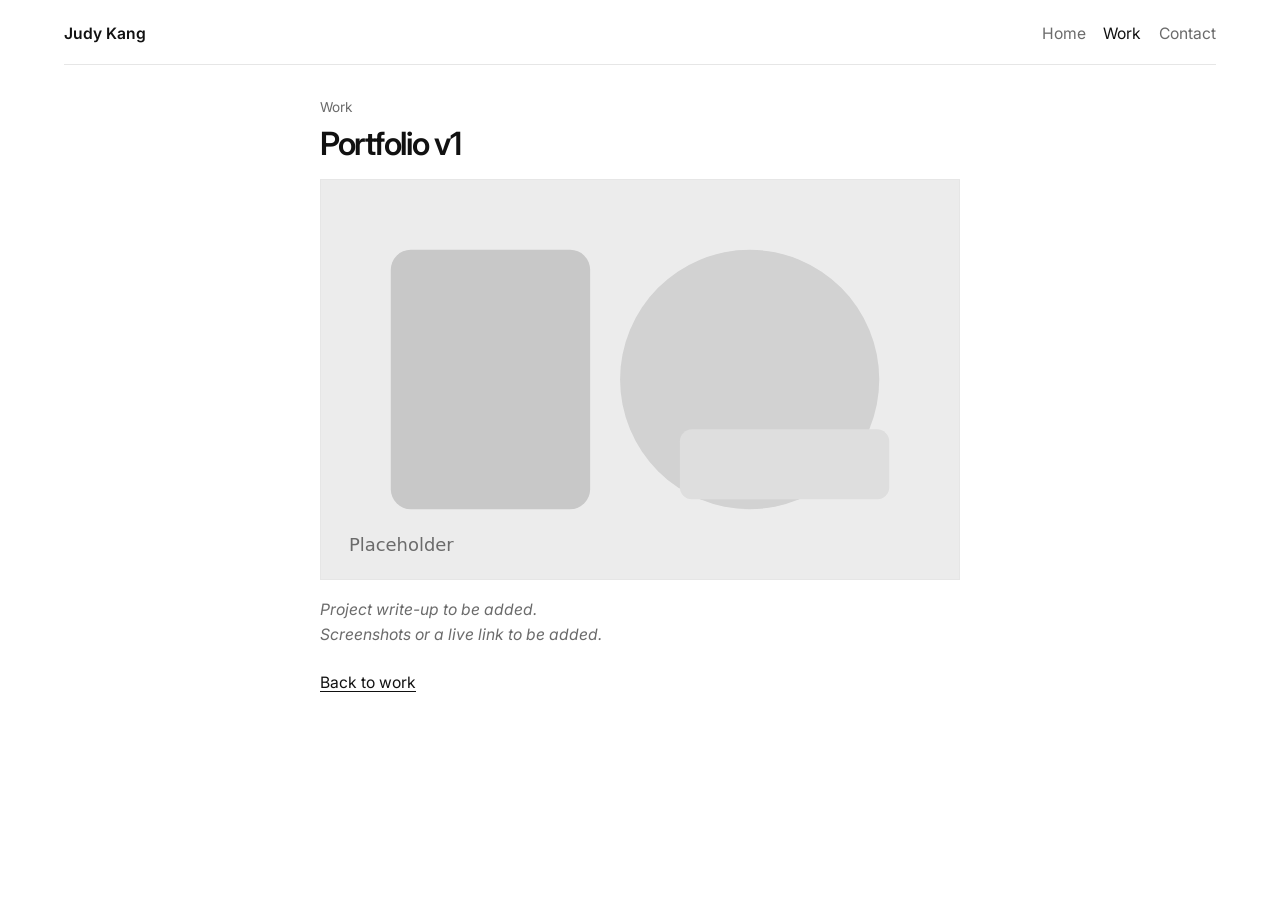
==== commit d1650edf: "Add grey contact icons and drop the About section Keep email, GitHub, and empty LinkedIn/resume slot" ====
--- a/projects/portfolio-v1.html
+++ b/projects/portfolio-v1.html
@@ -18,7 +18,7 @@
     <nav class="site-nav" aria-label="Primary">
       <a href="../index.html#home">Home</a>
       <a href="../index.html#work" aria-current="page">Work</a>
-      <a href="../index.html#about">About</a>
+      <a href="../index.html#contact">Contact</a>
     </nav>
   </header>
   <main id="main" class="project-page">
--- a/style.css
+++ b/style.css
@@ -100,8 +100,7 @@
   grid-template-areas:
     "intro work"
     "experience work"
-    "about about"
-    "contact contact";
+    "contact work";
   gap: 1.75rem 2.5rem;
   align-items: start;
 }
@@ -109,7 +108,6 @@
 .dash-intro { grid-area: intro; }
 .dash-work { grid-area: work; }
 .dash-slot { grid-area: experience; }
-.dash-about { grid-area: about; }
 .dash-contact { grid-area: contact; }
 
 h1,
@@ -212,25 +210,32 @@
   padding-top: 0.2rem;
 }
 
-.faq {
-  margin: 0;
-  display: grid;
-  grid-template-columns: 1fr 1fr;
-  gap: 1rem 2rem;
-}
-
-.faq dt {
-  margin: 0 0 0.25rem;
-  font-weight: 500;
-}
-
-.faq dd {
-  margin: 0;
-  color: var(--muted);
-}
-
-.dash-contact p {
-  margin: 0 0 0.35rem;
+.contact-list {
+  list-style: none;
+  margin: 0;
+  padding: 0;
+  display: grid;
+  gap: 0.55rem;
+}
+
+.contact-list li {
+  display: grid;
+  grid-template-columns: 1.25rem minmax(0, max-content) auto;
+  align-items: center;
+  gap: 0.65rem;
+}
+
+.contact-icon {
+  display: flex;
+  color: var(--muted);
+}
+
+.contact-list a {
+  text-decoration: none;
+}
+
+.contact-list a:hover {
+  text-decoration: underline;
 }
 
 .copy-btn {
@@ -309,13 +314,11 @@
       "intro"
       "work"
       "experience"
-      "about"
       "contact";
     gap: 1.75rem;
   }
 
   .project-grid,
-  .faq,
   .facts > div {
     grid-template-columns: 1fr;
   }
